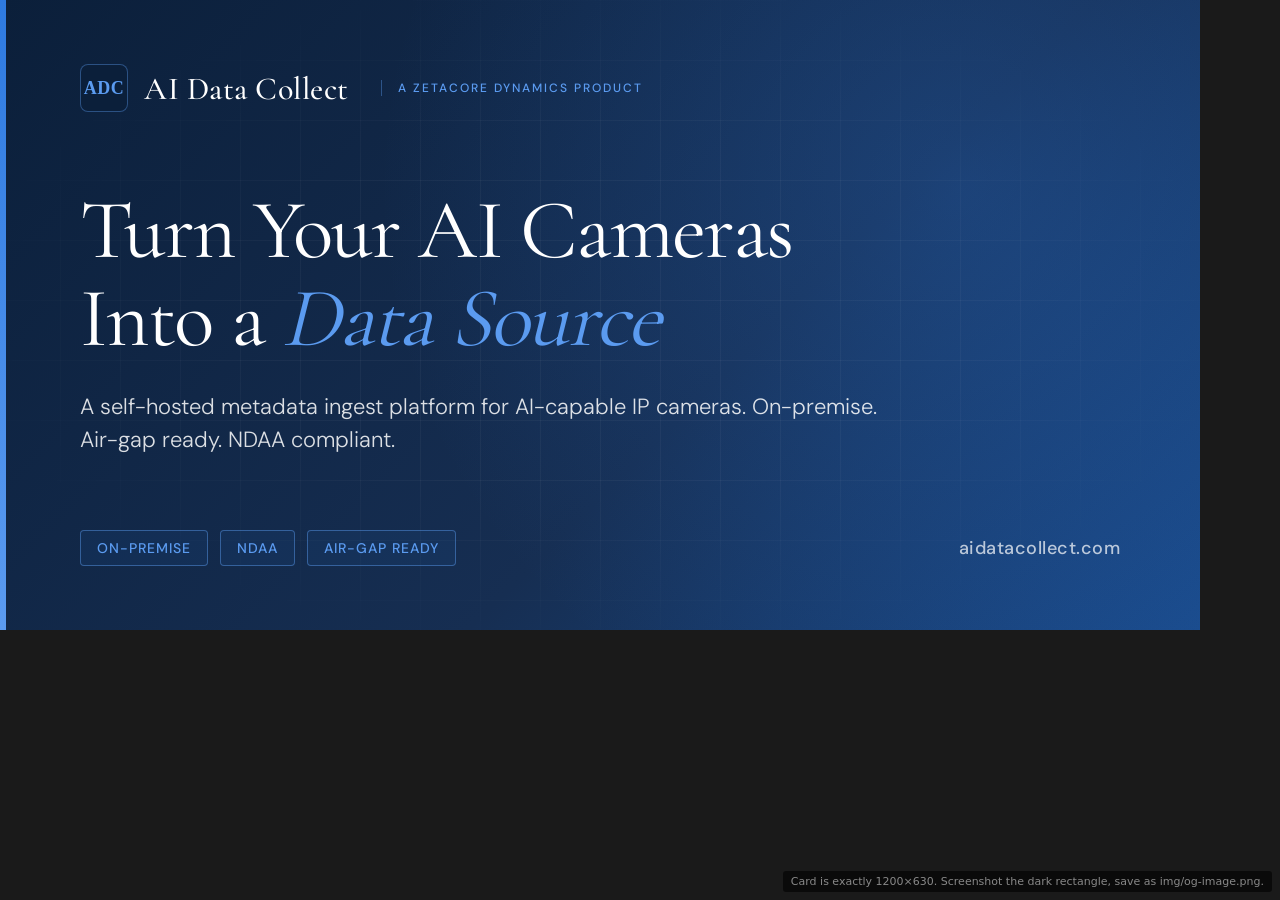
==== img/og-card.html @ 52b5f309 "SEO basics + self-host fonts + OG card preview - Add robots.txt and sitemap.xml (single URL, monthly" ====
<!DOCTYPE html>
<html lang="en">
<head>
<meta charset="UTF-8" />
<title>AI Data Collect — OG Card Preview (1200×630)</title>
<style>
  *, *::before, *::after { box-sizing: border-box; margin: 0; padding: 0; }
  html, body { background: #1a1a1a; }

  @font-face {
    font-family: 'Cormorant Garamond';
    font-style: normal;
    font-weight: 400 700;
    font-display: block;
    src: url('../fonts/cormorant-garamond-v21-latin.woff2') format('woff2');
  }
  @font-face {
    font-family: 'DM Sans';
    font-style: normal;
    font-weight: 300 600;
    font-display: block;
    src: url('../fonts/dm-sans-v17-latin.woff2') format('woff2');
  }

  /* Card frame — exact 1200×630 for screenshot */
  .card {
    width: 1200px;
    height: 630px;
    position: relative;
    overflow: hidden;
    background:
      radial-gradient(circle at 80% 30%, rgba(46,122,224,0.25), transparent 55%),
      linear-gradient(135deg, #0B1F3A 0%, #162E52 60%, #1A4B8C 100%);
    color: #fff;
    font-family: 'DM Sans', -apple-system, BlinkMacSystemFont, 'Segoe UI', sans-serif;
  }

  /* Subtle grid overlay */
  .card::before {
    content: '';
    position: absolute; inset: 0;
    background-image:
      linear-gradient(rgba(255,255,255,0.04) 1px, transparent 1px),
      linear-gradient(90deg, rgba(255,255,255,0.04) 1px, transparent 1px);
    background-size: 60px 60px;
    -webkit-mask-image: radial-gradient(ellipse at center, black 40%, transparent 80%);
    mask-image: radial-gradient(ellipse at center, black 40%, transparent 80%);
    pointer-events: none;
  }

  /* Left accent bar */
  .card::after {
    content: '';
    position: absolute;
    left: 0; top: 0; bottom: 0;
    width: 6px;
    background: linear-gradient(180deg, #2E7AE0 0%, #5B9BF0 100%);
  }

  .content {
    position: relative;
    height: 100%;
    padding: 64px 80px;
    display: flex;
    flex-direction: column;
    justify-content: space-between;
  }

  /* Top row: brand */
  .brand {
    display: flex;
    align-items: center;
    gap: 16px;
  }
  .brand-mark {
    width: 48px; height: 48px;
    background: #0B1F3A;
    border: 1px solid rgba(91,155,240,0.4);
    border-radius: 8px;
    display: flex;
    align-items: center;
    justify-content: center;
    font-family: Georgia, serif;
    font-weight: 700;
    font-size: 18px;
    color: #5B9BF0;
    letter-spacing: 0.5px;
  }
  .brand-name {
    font-family: 'Cormorant Garamond', Georgia, serif;
    font-size: 32px;
    font-weight: 500;
    letter-spacing: 0.5px;
    color: #fff;
  }
  .brand-sub {
    font-size: 12px;
    font-weight: 500;
    color: #5B9BF0;
    letter-spacing: 2px;
    text-transform: uppercase;
    margin-left: 16px;
    padding-left: 16px;
    border-left: 1px solid rgba(91,155,240,0.4);
  }

  /* Middle: headline + sub */
  .headline {
    font-family: 'Cormorant Garamond', Georgia, serif;
    font-size: 84px;
    font-weight: 400;
    line-height: 1.05;
    letter-spacing: -0.02em;
    color: #fff;
    max-width: 920px;
  }
  .headline em {
    font-style: italic;
    color: #5B9BF0;
  }
  .subhead {
    margin-top: 28px;
    font-size: 22px;
    line-height: 1.5;
    color: rgba(255,255,255,0.85);
    max-width: 820px;
    font-weight: 300;
  }

  /* Bottom row: tags + URL */
  .bottom {
    display: flex;
    align-items: center;
    justify-content: space-between;
    gap: 24px;
  }
  .tags {
    display: flex;
    gap: 12px;
    flex-wrap: wrap;
  }
  .tag {
    font-size: 14px;
    font-weight: 500;
    letter-spacing: 1px;
    text-transform: uppercase;
    color: #5B9BF0;
    padding: 8px 16px;
    border: 1px solid rgba(91,155,240,0.45);
    border-radius: 4px;
    background: rgba(46,122,224,0.08);
  }
  .url {
    font-size: 18px;
    font-weight: 500;
    color: rgba(255,255,255,0.7);
    letter-spacing: 0.5px;
  }

  /* Hint for the person screenshotting — hidden when printed/screenshotted at exact size */
  .hint {
    position: fixed;
    bottom: 8px; right: 8px;
    font-family: system-ui, sans-serif;
    font-size: 11px;
    color: #888;
    background: rgba(0,0,0,0.6);
    padding: 4px 8px;
    border-radius: 3px;
  }
</style>
</head>
<body>
  <div class="card">
    <div class="content">
      <div class="brand">
        <div class="brand-mark">ADC</div>
        <div class="brand-name">AI Data Collect</div>
        <div class="brand-sub">A ZetaCore Dynamics Product</div>
      </div>

      <div>
        <div class="headline">
          Turn Your AI Cameras<br>Into a <em>Data Source</em>
        </div>
        <div class="subhead">
          A self-hosted metadata ingest platform for AI-capable IP cameras. On-premise. Air-gap ready. NDAA compliant.
        </div>
      </div>

      <div class="bottom">
        <div class="tags">
          <span class="tag">On-Premise</span>
          <span class="tag">NDAA</span>
          <span class="tag">Air-Gap Ready</span>
        </div>
        <div class="url">aidatacollect.com</div>
      </div>
    </div>
  </div>

  <div class="hint">Card is exactly 1200×630. Screenshot the dark rectangle, save as img/og-image.png.</div>
</body>
</html>
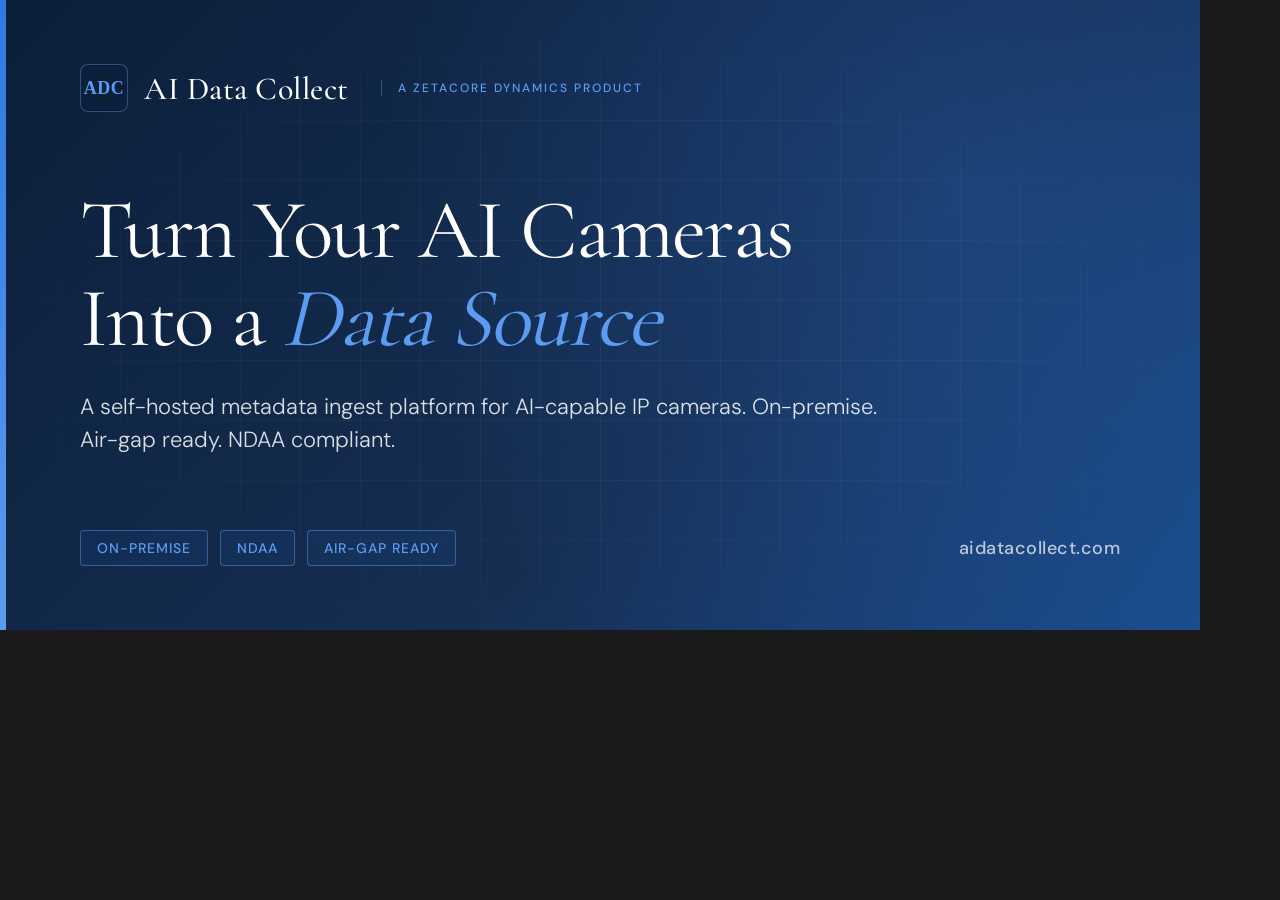
==== commit ecdb6d34: "Add og:image PNG + wire social meta tags Generated a 1200x630 social card PNG from img/og-card.html," ====
--- a/img/og-card.html
+++ b/img/og-card.html
@@ -157,17 +157,6 @@
     letter-spacing: 0.5px;
   }
 
-  /* Hint for the person screenshotting — hidden when printed/screenshotted at exact size */
-  .hint {
-    position: fixed;
-    bottom: 8px; right: 8px;
-    font-family: system-ui, sans-serif;
-    font-size: 11px;
-    color: #888;
-    background: rgba(0,0,0,0.6);
-    padding: 4px 8px;
-    border-radius: 3px;
-  }
 </style>
 </head>
 <body>
@@ -199,6 +188,5 @@
     </div>
   </div>
 
-  <div class="hint">Card is exactly 1200×630. Screenshot the dark rectangle, save as img/og-image.png.</div>
 </body>
 </html>
